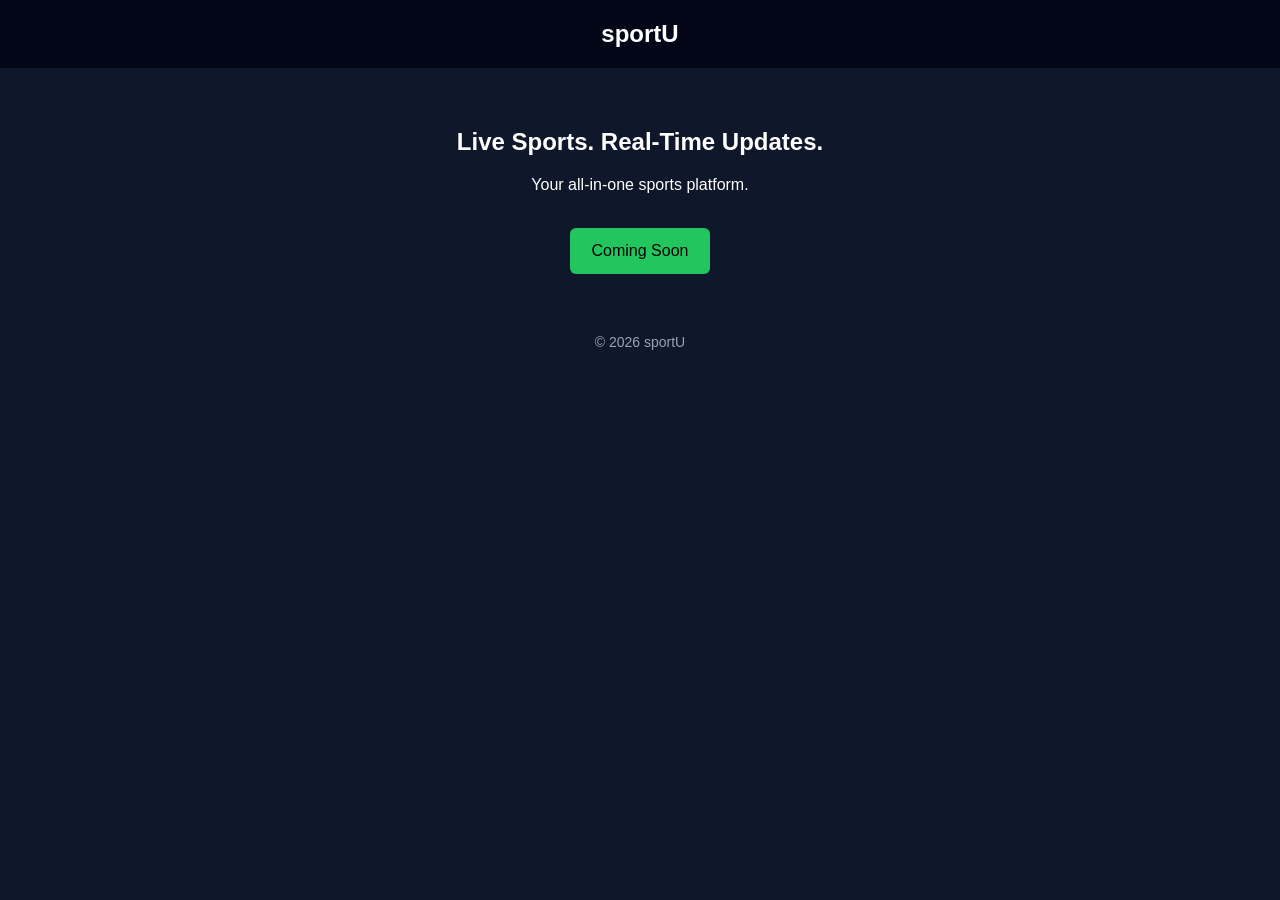
==== index.html @ 4775a7f2 "Create index.html" ====
<!DOCTYPE html>
<html lang="en">
<head>
  <meta charset="UTF-8" />
  <title>sportU</title>
  <meta name="viewport" content="width=device-width, initial-scale=1" />
  <style>
    body {
      margin: 0;
      font-family: Arial, sans-serif;
      background: #0f172a;
      color: white;
      text-align: center;
    }
    header {
      background: #020617;
      padding: 20px;
      font-size: 24px;
      font-weight: bold;
    }
    section {
      padding: 40px 20px;
    }
    button {
      background: #22c55e;
      border: none;
      padding: 14px 22px;
      font-size: 16px;
      border-radius: 6px;
    }
    footer {
      padding: 20px;
      font-size: 14px;
      color: #94a3b8;
    }
  </style>
</head>
<body>

<header>sportU</header>

<section>
  <h1>Live Sports. Real-Time Updates.</h1>
  <p>Your all-in-one sports platform.</p>
  <br />
  <button>Coming Soon</button>
</section>

<footer>
  © 2026 sportU
</footer>

</body>
</html>
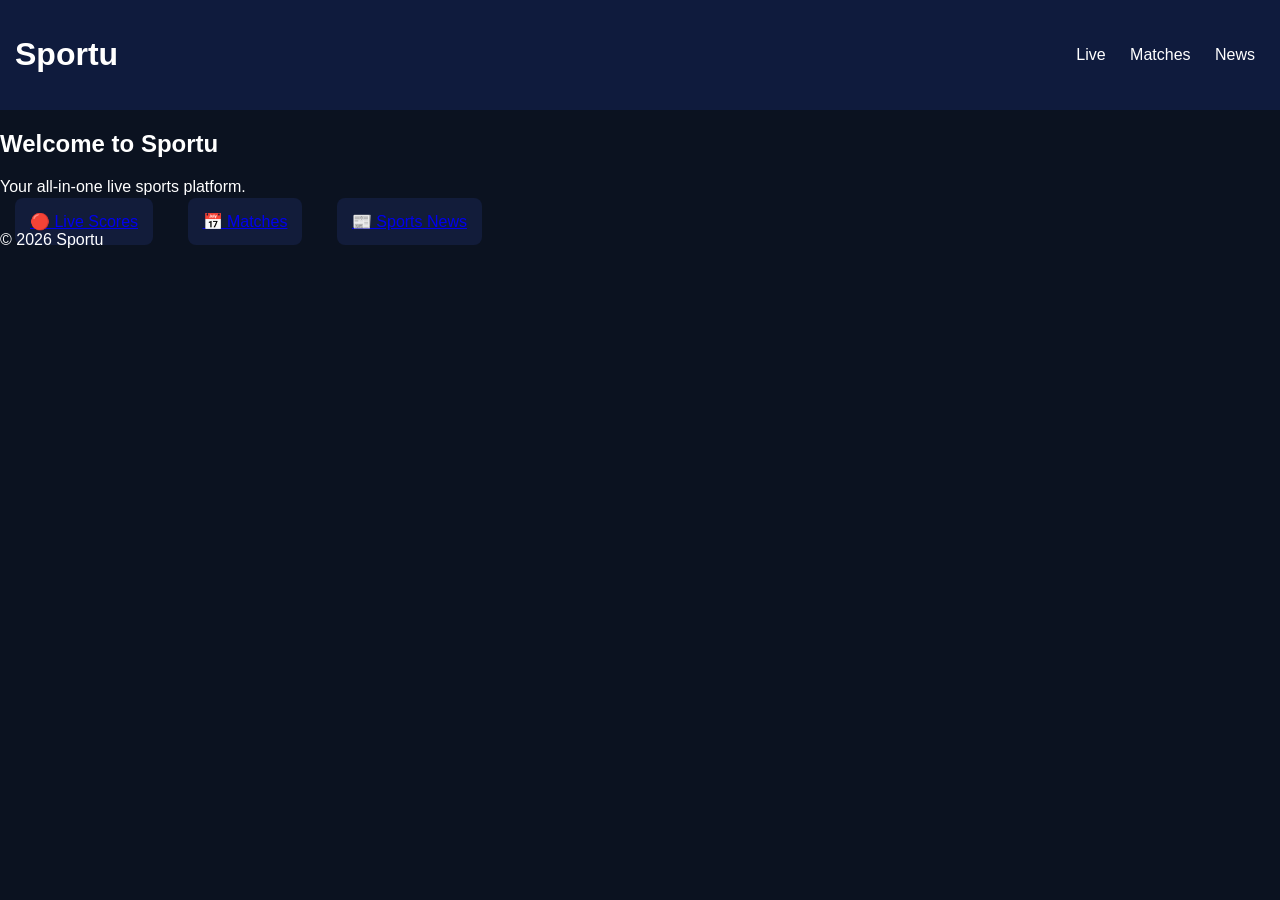
==== commit 08903927: "Update index.html" ====
--- a/index.html
+++ b/index.html
@@ -2,53 +2,35 @@
 <html lang="en">
 <head>
   <meta charset="UTF-8" />
-  <title>sportU</title>
-  <meta name="viewport" content="width=device-width, initial-scale=1" />
-  <style>
-    body {
-      margin: 0;
-      font-family: Arial, sans-serif;
-      background: #0f172a;
-      color: white;
-      text-align: center;
-    }
-    header {
-      background: #020617;
-      padding: 20px;
-      font-size: 24px;
-      font-weight: bold;
-    }
-    section {
-      padding: 40px 20px;
-    }
-    button {
-      background: #22c55e;
-      border: none;
-      padding: 14px 22px;
-      font-size: 16px;
-      border-radius: 6px;
-    }
-    footer {
-      padding: 20px;
-      font-size: 14px;
-      color: #94a3b8;
-    }
-  </style>
+  <title>Sportu – Live Sports</title>
+  <meta name="viewport" content="width=device-width, initial-scale=1.0">
+  <link rel="stylesheet" href="style.css">
 </head>
 <body>
 
-<header>sportU</header>
+<header class="header">
+  <h1>Sportu</h1>
+  <nav>
+    <a href="live.html">Live</a>
+    <a href="matches.html">Matches</a>
+    <a href="news.html">News</a>
+  </nav>
+</header>
 
-<section>
-  <h1>Live Sports. Real-Time Updates.</h1>
-  <p>Your all-in-one sports platform.</p>
-  <br />
-  <button>Coming Soon</button>
-</section>
+<main class="container">
+  <h2>Welcome to Sportu</h2>
+  <p>Your all-in-one live sports platform.</p>
+
+  <div class="cards">
+    <a class="card" href="live.html">🔴 Live Scores</a>
+    <a class="card" href="matches.html">📅 Matches</a>
+    <a class="card" href="news.html">📰 Sports News</a>
+  </div>
+</main>
 
 <footer>
-  © 2026 sportU
+  © 2026 Sportu
 </footer>
 
 </body>
-</html>+</html>
--- a/style.css
+++ b/style.css
@@ -0,0 +1,36 @@
+body {
+  margin: 0;
+  font-family: Arial, sans-serif;
+  background: #0b1220;
+  color: white;
+}
+
+header {
+  padding: 15px;
+  background: #0f1b3d;
+  display: flex;
+  justify-content: space-between;
+  align-items: center;
+}
+
+nav a {
+  color: white;
+  margin: 0 10px;
+  text-decoration: none;
+}
+
+.hero {
+  text-align: center;
+  padding: 80px 20px;
+}
+
+.card {
+  background: #121c3a;
+  margin: 15px;
+  padding: 15px;
+  border-radius: 8px;
+}
+
+.list li {
+  margin: 15px;
+}
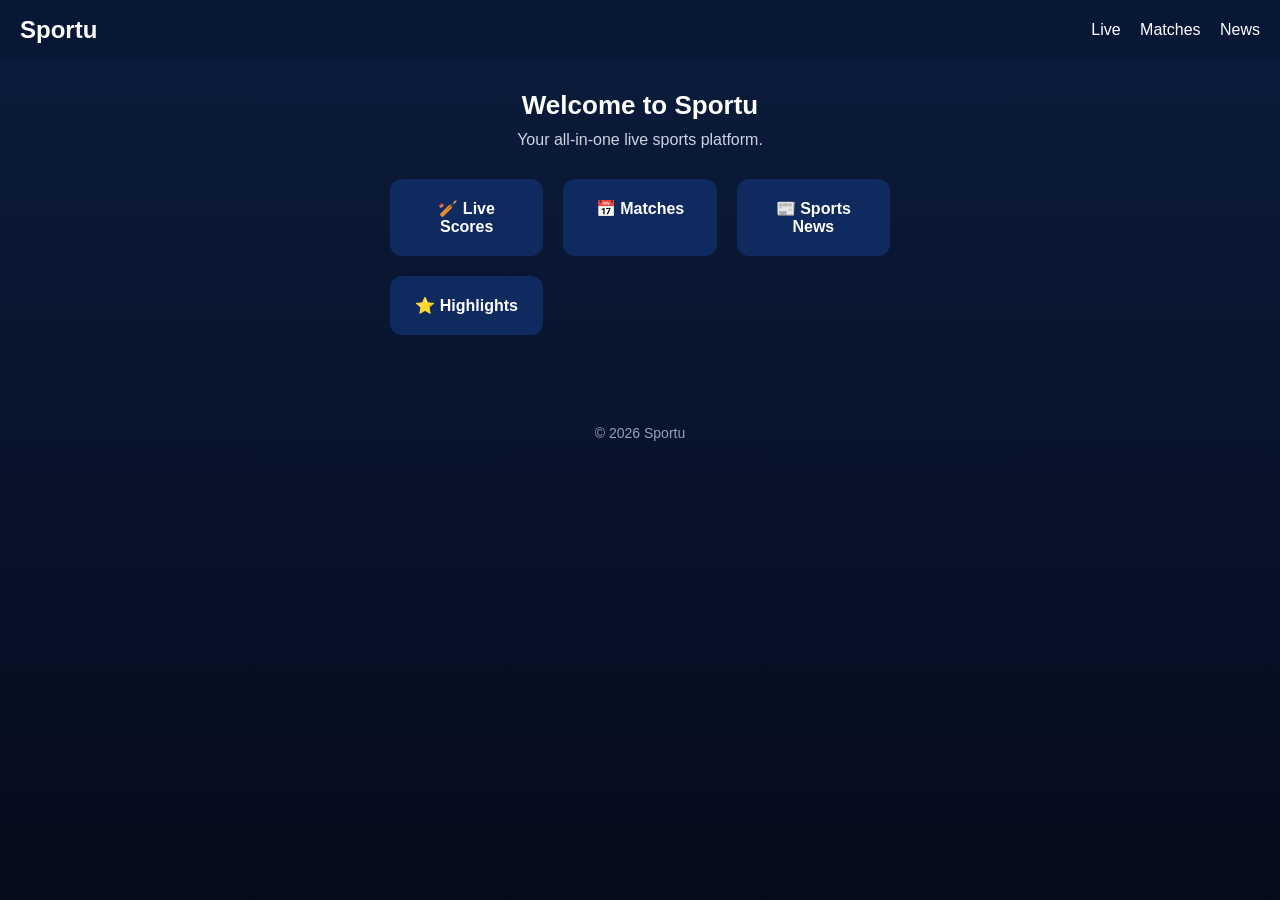
==== commit c44cb1dd: "Update index.html" ====
--- a/index.html
+++ b/index.html
@@ -2,35 +2,39 @@
 <html lang="en">
 <head>
   <meta charset="UTF-8" />
-  <title>Sportu – Live Sports</title>
-  <meta name="viewport" content="width=device-width, initial-scale=1.0">
-  <link rel="stylesheet" href="style.css">
+  <meta name="viewport" content="width=device-width, initial-scale=1.0" />
+  <title>Sportu</title>
+  <link rel="stylesheet" href="style.css" />
 </head>
 <body>
 
-<header class="header">
-  <h1>Sportu</h1>
-  <nav>
-    <a href="live.html">Live</a>
-    <a href="matches.html">Matches</a>
-    <a href="news.html">News</a>
-  </nav>
-</header>
+  <!-- Header -->
+  <header class="header">
+    <h1>Sportu</h1>
+    <nav>
+      <a href="#">Live</a>
+      <a href="#">Matches</a>
+      <a href="#">News</a>
+    </nav>
+  </header>
 
-<main class="container">
-  <h2>Welcome to Sportu</h2>
-  <p>Your all-in-one live sports platform.</p>
+  <!-- Main -->
+  <main class="container">
+    <h2>Welcome to Sportu</h2>
+    <p>Your all-in-one live sports platform.</p>
 
-  <div class="cards">
-    <a class="card" href="live.html">🔴 Live Scores</a>
-    <a class="card" href="matches.html">📅 Matches</a>
-    <a class="card" href="news.html">📰 Sports News</a>
-  </div>
-</main>
+    <div class="cards">
+      <a class="card" href="#">🏏 Live Scores</a>
+      <a class="card" href="#">📅 Matches</a>
+      <a class="card" href="#">📰 Sports News</a>
+      <a class="card" href="#">⭐ Highlights</a>
+    </div>
+  </main>
 
-<footer>
-  © 2026 Sportu
-</footer>
+  <!-- Footer -->
+  <footer>
+    © 2026 Sportu
+  </footer>
 
 </body>
 </html>
--- a/style.css
+++ b/style.css
@@ -1,36 +1,82 @@
-body {
+* {
+  box-sizing: border-box;
   margin: 0;
-  font-family: Arial, sans-serif;
-  background: #0b1220;
-  color: white;
+  padding: 0;
+  font-family: Arial, Helvetica, sans-serif;
 }
 
-header {
-  padding: 15px;
-  background: #0f1b3d;
+body {
+  background: linear-gradient(180deg, #0b1c3d, #050b1a);
+  color: #ffffff;
+  min-height: 100vh;
+}
+
+/* Header */
+.header {
   display: flex;
   justify-content: space-between;
   align-items: center;
+  padding: 16px 20px;
+  background: #081735;
 }
 
-nav a {
-  color: white;
-  margin: 0 10px;
-  text-decoration: none;
+.header h1 {
+  font-size: 24px;
 }
 
-.hero {
+.header nav a {
+  color: #ffffff;
+  text-decoration: none;
+  margin-left: 15px;
+  font-weight: 500;
+}
+
+/* Main content */
+.container {
+  padding: 30px 20px;
   text-align: center;
-  padding: 80px 20px;
+}
+
+.container h2 {
+  font-size: 26px;
+  margin-bottom: 10px;
+}
+
+.container p {
+  color: #cbd5e1;
+  margin-bottom: 30px;
+}
+
+/* Cards */
+.cards {
+  display: grid;
+  grid-template-columns: repeat(auto-fit, minmax(140px, 1fr));
+  gap: 20px;
+  max-width: 500px;
+  margin: 0 auto;
 }
 
 .card {
-  background: #121c3a;
-  margin: 15px;
-  padding: 15px;
-  border-radius: 8px;
+  background: #0f2a5f;
+  padding: 20px;
+  border-radius: 12px;
+  text-decoration: none;
+  color: #ffffff;
+  font-size: 16px;
+  font-weight: bold;
+  transition: transform 0.2s, background 0.2s;
 }
 
-.list li {
-  margin: 15px;
+.card:hover {
+  background: #1e40af;
+  transform: scale(1.05);
 }
+
+/* Footer */
+footer {
+  text-align: center;
+  padding: 20px;
+  color: #94a3b8;
+  font-size: 14px;
+  margin-top: 40px;
+}
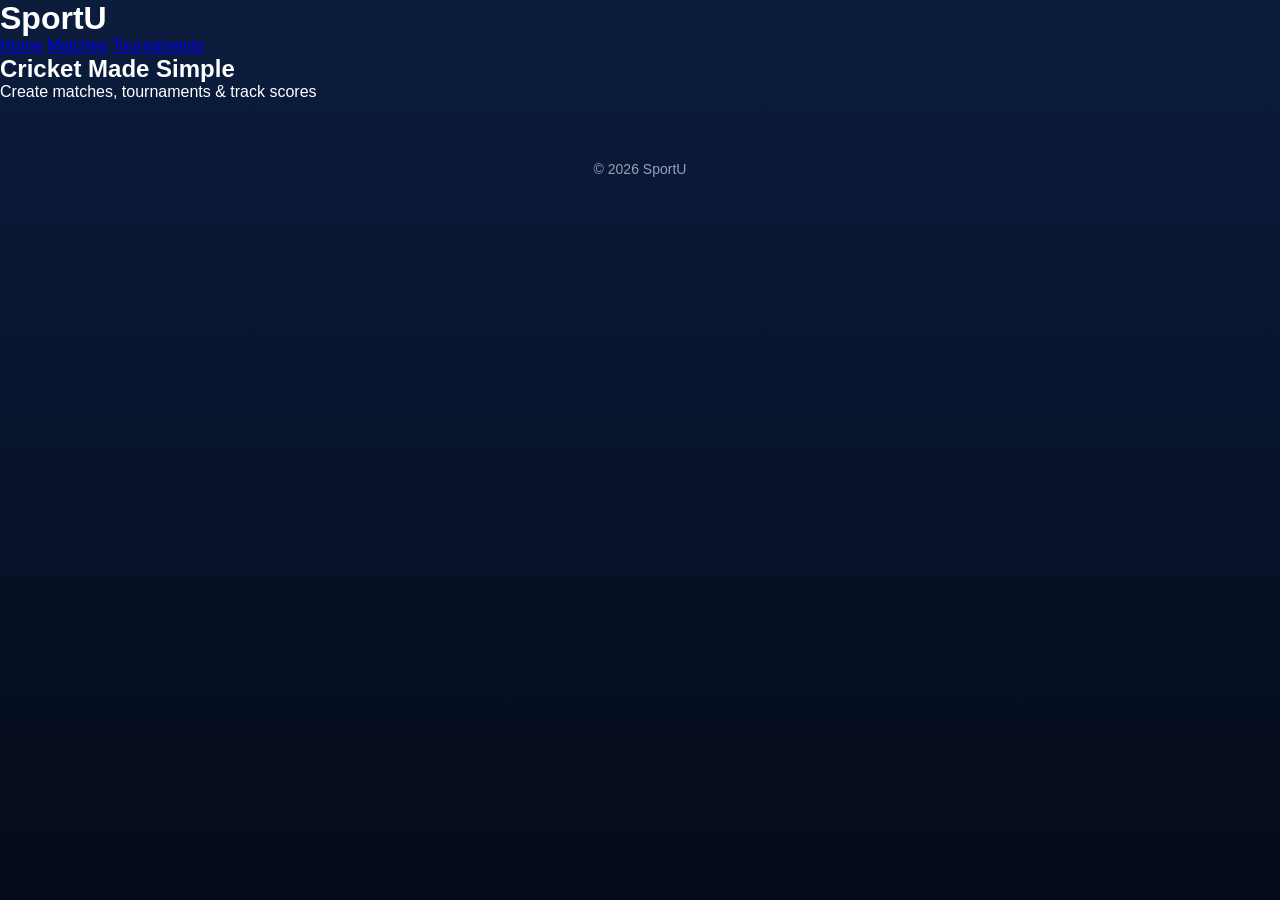
==== commit eb899c19: "Update index.html" ====
--- a/index.html
+++ b/index.html
@@ -1,40 +1,29 @@
 <!DOCTYPE html>
 <html lang="en">
 <head>
-  <meta charset="UTF-8" />
-  <meta name="viewport" content="width=device-width, initial-scale=1.0" />
-  <title>Sportu</title>
-  <link rel="stylesheet" href="style.css" />
+  <meta charset="UTF-8">
+  <title>SportU</title>
+  <link rel="stylesheet" href="style.css">
 </head>
 <body>
 
-  <!-- Header -->
-  <header class="header">
-    <h1>Sportu</h1>
-    <nav>
-      <a href="#">Live</a>
-      <a href="#">Matches</a>
-      <a href="#">News</a>
-    </nav>
-  </header>
+<header>
+  <h1>SportU</h1>
+  <nav>
+    <a href="index.html">Home</a>
+    <a href="matches.html">Matches</a>
+    <a href="tournaments.html">Tournaments</a>
+  </nav>
+</header>
 
-  <!-- Main -->
-  <main class="container">
-    <h2>Welcome to Sportu</h2>
-    <p>Your all-in-one live sports platform.</p>
+<section class="hero">
+  <h2>Cricket Made Simple</h2>
+  <p>Create matches, tournaments & track scores</p>
+</section>
 
-    <div class="cards">
-      <a class="card" href="#">🏏 Live Scores</a>
-      <a class="card" href="#">📅 Matches</a>
-      <a class="card" href="#">📰 Sports News</a>
-      <a class="card" href="#">⭐ Highlights</a>
-    </div>
-  </main>
-
-  <!-- Footer -->
-  <footer>
-    © 2026 Sportu
-  </footer>
+<footer>
+  © 2026 SportU
+</footer>
 
 </body>
-</html>
+</html>
--- a/style.css
+++ b/style.css
@@ -1,4 +1,5 @@
-* {
+body {
+}* {
   box-sizing: border-box;
   margin: 0;
   padding: 0;
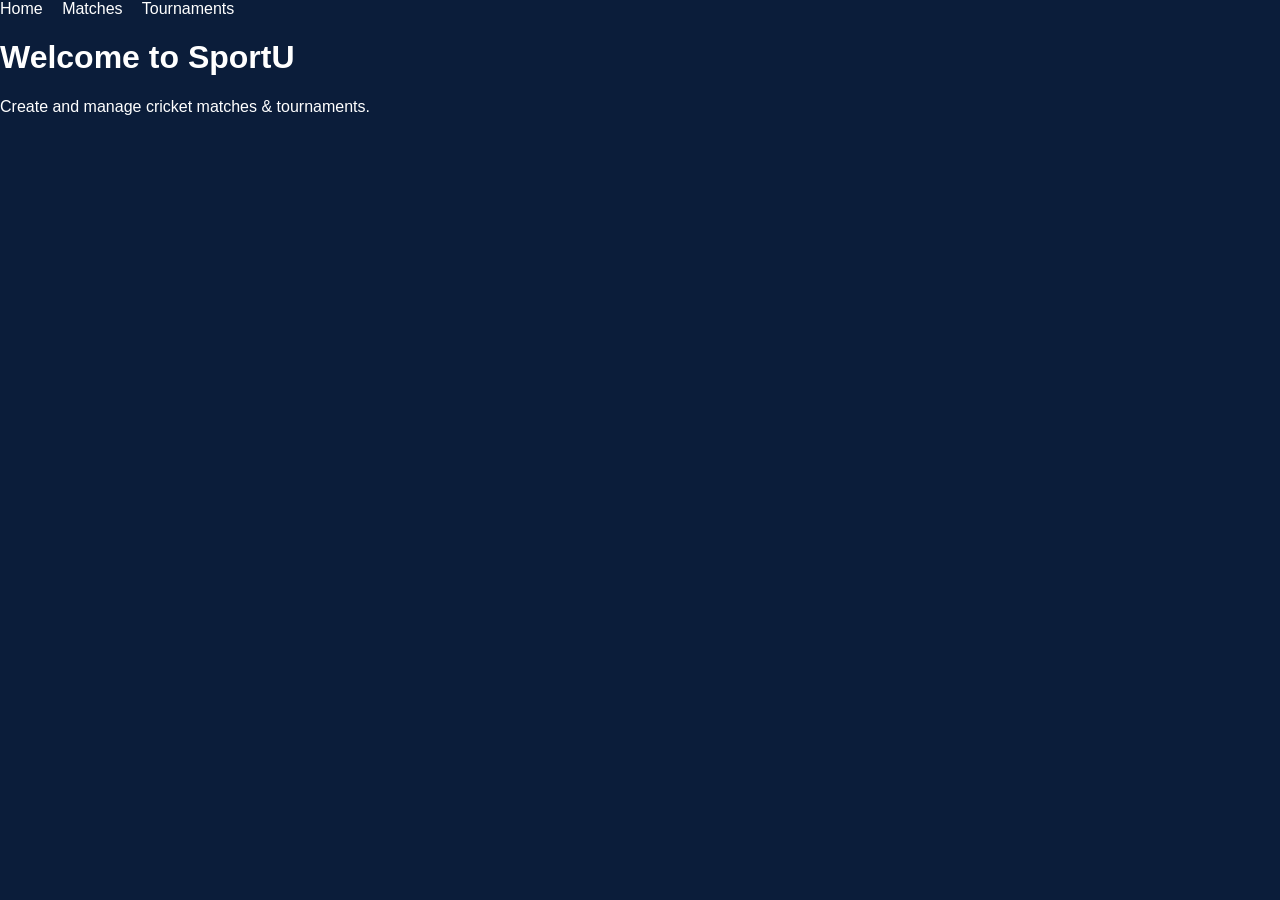
==== commit c85f0008: "Update index.html" ====
--- a/index.html
+++ b/index.html
@@ -1,29 +1,19 @@
 <!DOCTYPE html>
-<html lang="en">
+<html>
 <head>
-  <meta charset="UTF-8">
   <title>SportU</title>
   <link rel="stylesheet" href="style.css">
 </head>
 <body>
 
-<header>
-  <h1>SportU</h1>
-  <nav>
-    <a href="index.html">Home</a>
-    <a href="matches.html">Matches</a>
-    <a href="tournaments.html">Tournaments</a>
-  </nav>
-</header>
+<nav>
+  <a href="index.html">Home</a>
+  <a href="matches.html">Matches</a>
+  <a href="tournaments.html">Tournaments</a>
+</nav>
 
-<section class="hero">
-  <h2>Cricket Made Simple</h2>
-  <p>Create matches, tournaments & track scores</p>
-</section>
-
-<footer>
-  © 2026 SportU
-</footer>
+<h1>Welcome to SportU</h1>
+<p>Create and manage cricket matches & tournaments.</p>
 
 </body>
 </html>
--- a/style.css
+++ b/style.css
@@ -1,83 +1,37 @@
 body {
-}* {
-  box-sizing: border-box;
+  font-family: Arial;
   margin: 0;
-  padding: 0;
-  font-family: Arial, Helvetica, sans-serif;
+  background: #0b1d3a;
+  color: white;
 }
 
-body {
-  background: linear-gradient(180deg, #0b1c3d, #050b1a);
-  color: #ffffff;
-  min-height: 100vh;
+header {
+  padding: 15px;
+  background: #08162e;
 }
 
-/* Header */
-.header {
-  display: flex;
-  justify-content: space-between;
-  align-items: center;
-  padding: 16px 20px;
-  background: #081735;
+nav a {
+  margin-right: 15px;
+  color: white;
+  text-decoration: none;
 }
 
-.header h1 {
-  font-size: 24px;
-}
-
-.header nav a {
-  color: #ffffff;
-  text-decoration: none;
-  margin-left: 15px;
-  font-weight: 500;
-}
-
-/* Main content */
-.container {
-  padding: 30px 20px;
+.hero {
+  padding: 40px;
   text-align: center;
 }
 
-.container h2 {
-  font-size: 26px;
-  margin-bottom: 10px;
-}
-
-.container p {
-  color: #cbd5e1;
-  margin-bottom: 30px;
-}
-
-/* Cards */
-.cards {
-  display: grid;
-  grid-template-columns: repeat(auto-fit, minmax(140px, 1fr));
-  gap: 20px;
-  max-width: 500px;
-  margin: 0 auto;
+.container {
+  padding: 20px;
 }
 
 .card {
-  background: #0f2a5f;
-  padding: 20px;
-  border-radius: 12px;
-  text-decoration: none;
-  color: #ffffff;
-  font-size: 16px;
-  font-weight: bold;
-  transition: transform 0.2s, background 0.2s;
+  background: #122b4f;
+  padding: 15px;
+  margin-bottom: 15px;
+  border-radius: 8px;
 }
 
-.card:hover {
-  background: #1e40af;
-  transform: scale(1.05);
-}
-
-/* Footer */
-footer {
-  text-align: center;
-  padding: 20px;
-  color: #94a3b8;
-  font-size: 14px;
-  margin-top: 40px;
-}
+a {
+  color: #4db8ff;
+}
